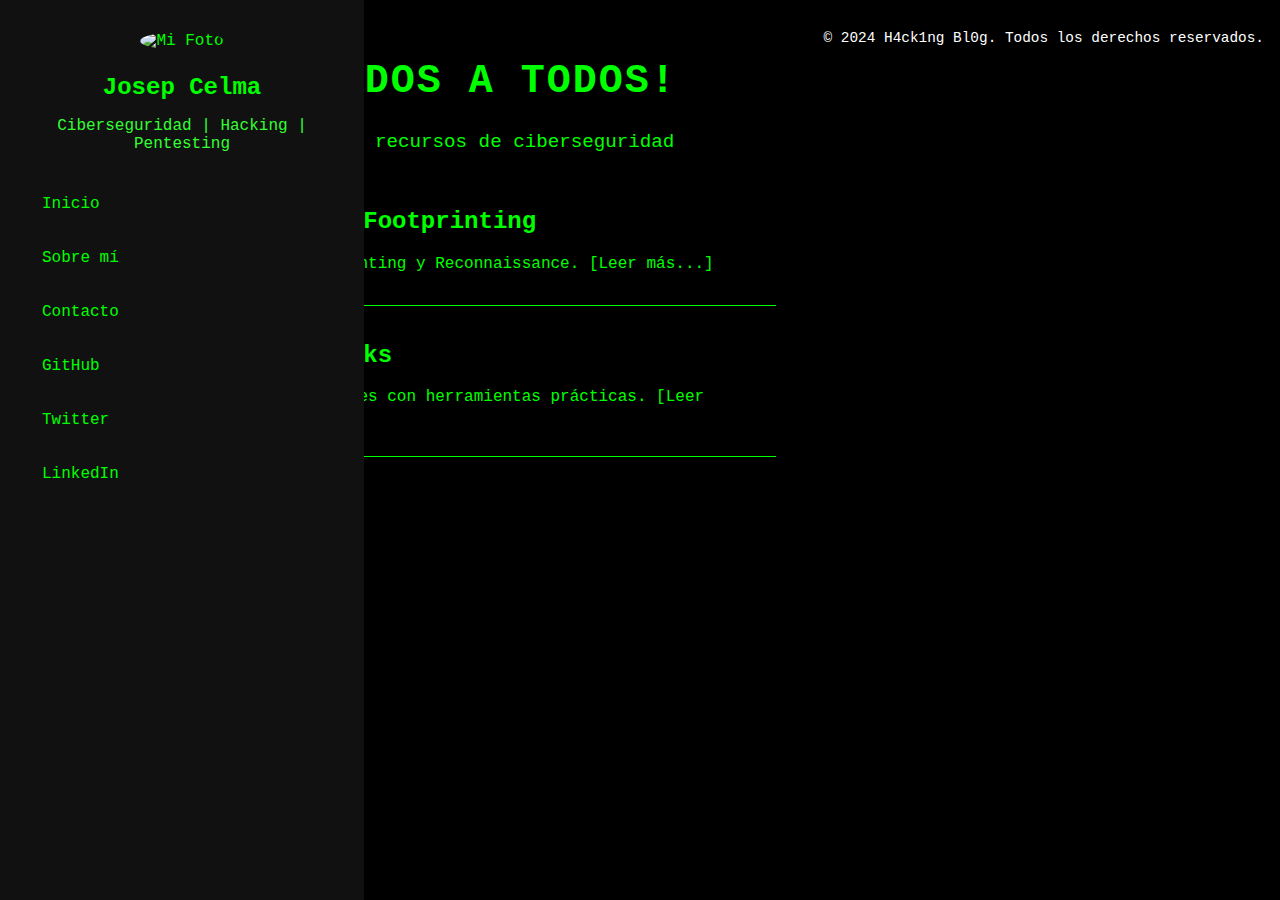
==== index.html @ 47f795d1 "Update index.html" ====
<!DOCTYPE html>
<html lang="es">
<head>
  <meta charset="UTF-8">
  <meta name="viewport" content="width=device-width, initial-scale=1.0">
  <title>ThePenguin304</title>
  <link rel="stylesheet" href="styles.css">
</head>
<body>
  <!-- Barra lateral -->
  <aside class="sidebar">
    <div class="profile">
      <img src="https://avatars.githubusercontent.com/u/188049253?s=400&u=d5b148737635a0d5dadc3c817b465fbf1aa3ccfd&v=4" alt="Mi Foto" class="profile-img">
      <h2>Josep Celma</h2>
      <p>Ciberseguridad | Hacking | Pentesting</p>
    </div>
    <nav>
      <ul>
        <li><a href="index.html">Inicio</a></li>
        <li><a href="#about">Sobre mí</a></li>
        <li><a href="#contact">Contacto</a></li>
        <li><a href="https://github.com/tu-github" target="_blank">GitHub</a></li>
        <li><a href="https://twitter.com/tu-twitter" target="_blank">Twitter</a></li>
        <li><a href="https://linkedin.com/in/tu-linkedin" target="_blank">LinkedIn</a></li>
      </ul>
    </nav>
  </aside>

  <!-- Contenido principal -->
  <main class="content">
    <header>
      <h1 class="typing-effect">¡Bienvenidos a todos!</h1>
      <p>Apuntes, Write-ups y recursos de ciberseguridad</p>
    </header>

    <section class="posts">
      <article>
        <h2><a href="posts/post1.html">Post 1: Introducción a Footprinting</a></h2>
        <p>Aprende los fundamentos de Footprinting y Reconnaissance. [Leer más...]</p>
      </article>
      <article>
        <h2><a href="posts/post2.html">Post 2: Scanning Networks</a></h2>
        <p>Guía completa sobre escaneo de redes con herramientas prácticas. [Leer más...]</p>
      </article>
    </section>
  </main>

  <!-- Pie de página -->
  <footer>
    <p>&copy; 2024 H4ck1ng Bl0g. Todos los derechos reservados.</p>
  </footer>
</body>
</html>
---- styles.css ----
/* General */
body {
  font-family: "Courier New", Courier, monospace;
  margin: 0;
  padding: 0;
  background-color: #000; /* Fondo negro */
  color: #0f0; /* Texto verde tipo hacking */
  display: flex; /* Crea un diseño de dos columnas */
  min-height: 100vh; /* Asegura que el cuerpo ocupe toda la altura de la ventana */
}

/* Barra lateral */
.sidebar {
  width: 300px; /* Ancho de la barra lateral */
  background-color: #111; /* Fondo oscuro */
  padding: 2rem;
  position: fixed; /* Fija la barra lateral */
  top: 0;
  left: 0;
  height: 100%; /* Ocupar toda la altura de la ventana */
  color: #0f0; /* Texto verde */
  overflow-y: auto; /* Scroll si el contenido es muy largo */
}

.profile {
  text-align: center;
  margin-bottom: 2rem;
}

.profile-img {
  width: 120px;
  height: 120px;
  border-radius: 50%;
  margin-bottom: 1rem;
}

.profile h2 {
  margin: 0.5rem 0;
  font-size: 1.5rem;
}

.profile p {
  font-size: 1rem;
  color: #33ff33;
}

.sidebar nav ul {
  list-style-type: none;
  padding: 0;
}

.sidebar nav ul li {
  margin: 1rem 0;
}

.sidebar nav ul li a {
  color: #0f0;
  text-decoration: none;
  display: block;
  padding: 10px;
  border-radius: 4px;
}

.sidebar nav ul li a:hover {
  background-color: #33ff33;
  color: #000;
}

/* Contenedor principal (contenido + pie de página) */
.main-content {
  margin-left: 300px; /* Deja espacio para la barra lateral */
  flex: 1; /* Ocupa todo el espacio restante */
  display: flex;
  flex-direction: column; /* Apila el contenido principal y el pie de página */
  min-height: 100vh; /* Asegura que ocupe toda la altura */
  box-sizing: border-box; /* Asegura que el padding no afecte el ancho */
}

/* Contenido principal */
.content {
  flex: 1; /* Ocupa todo el espacio disponible antes del pie de página */
  padding: 2rem;
}

header {
  text-align: center;
}

header h1 {
  font-size: 2.5rem;
  text-transform: uppercase;
  letter-spacing: 2px;
}

header p {
  margin-top: 1rem;
  font-size: 1.2rem;
}

.posts article {
  border-bottom: 1px solid #0f0;
  padding: 1rem 0;
}

.posts article h2 a {
  text-decoration: none;
  color: #0f0;
}

.posts article h2 a:hover {
  color: #33ff33;
}

/* Pie de página */
footer {
  text-align: center;
  padding: 1rem;
  background: #000; /* Fondo negro */
  color: #fff; /* Texto blanco */
  font-size: 0.9rem;
}
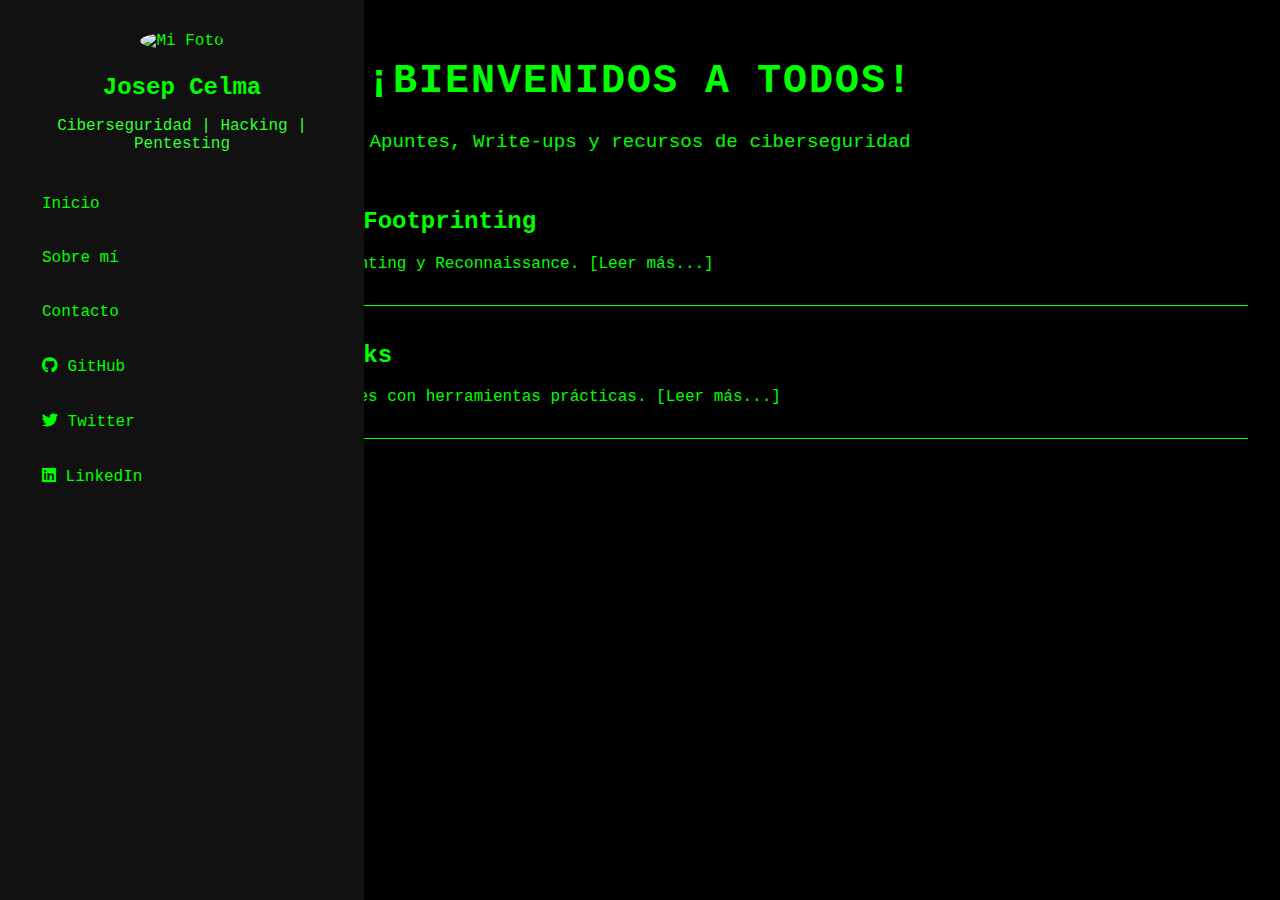
==== commit 1fd65a24: "Update index.html" ====
--- a/index.html
+++ b/index.html
@@ -5,6 +5,7 @@
   <meta name="viewport" content="width=device-width, initial-scale=1.0">
   <title>ThePenguin304</title>
   <link rel="stylesheet" href="styles.css">
+  <link rel="stylesheet" href="https://cdnjs.cloudflare.com/ajax/libs/font-awesome/6.5.0/css/all.min.css">
 </head>
 <body>
   <!-- Barra lateral -->
@@ -19,9 +20,11 @@
         <li><a href="index.html">Inicio</a></li>
         <li><a href="#about">Sobre mí</a></li>
         <li><a href="#contact">Contacto</a></li>
-        <li><a href="https://github.com/tu-github" target="_blank">GitHub</a></li>
-        <li><a href="https://twitter.com/tu-twitter" target="_blank">Twitter</a></li>
-        <li><a href="https://linkedin.com/in/tu-linkedin" target="_blank">LinkedIn</a></li>
+        <li><a href="https://github.com/tu-github" target="_blank"><i class="fab fa-github"></i> GitHub</a></li>
+        <li><a href="https://twitter.com/tu-twitter" target="_blank"><i class="fab fa-twitter"></i> Twitter</a></li>
+        <li><a href="https://linkedin.com/in/tu-linkedin" target="_blank"><i class="fab fa-linkedin"></i> LinkedIn</a></li>
+  </ul>
+
       </ul>
     </nav>
   </aside>
@@ -45,11 +48,4 @@
     </section>
   </main>
 
-  <!-- Pie de página -->
-  <footer>
-    <p>&copy; 2024 H4ck1ng Bl0g. Todos los derechos reservados.</p>
-  </footer>
-</body>
-</html>
 
-
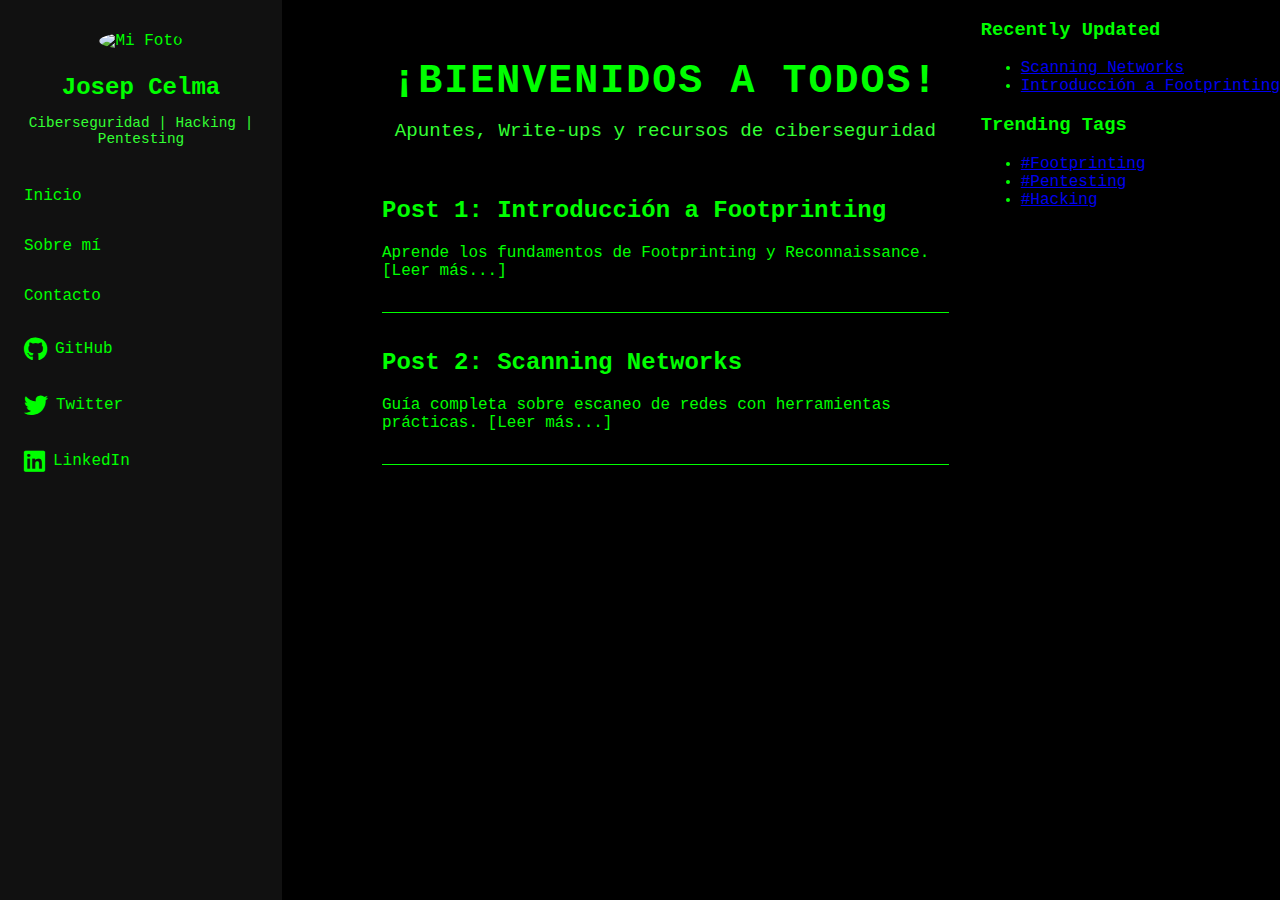
==== commit 8713ea61: "Update index.html" ====
--- a/index.html
+++ b/index.html
@@ -20,7 +20,7 @@
         <li><a href="index.html">Inicio</a></li>
         <li><a href="#about">Sobre mí</a></li>
         <li><a href="#contact">Contacto</a></li>
-        <li><a href="https://github.com/tu-github" target="_blank"><i class="fab fa-github"></i> GitHub</a></li>
+        <li><a href="https://github.com/ThePenguin304" target="_blank"><i class="fab fa-github"></i> GitHub</a></li>
         <li><a href="https://twitter.com/tu-twitter" target="_blank"><i class="fab fa-twitter"></i> Twitter</a></li>
         <li><a href="https://linkedin.com/in/tu-linkedin" target="_blank"><i class="fab fa-linkedin"></i> LinkedIn</a></li>
   </ul>
@@ -48,4 +48,21 @@
     </section>
   </main>
 
-
+ <!-- Barra lateral derecha -->
+  <aside class="sidebar-right">
+    <section>
+      <h3>Recently Updated</h3>
+      <ul>
+        <li><a href="posts/post2.html">Scanning Networks</a></li>
+        <li><a href="posts/post1.html">Introducción a Footprinting</a></li>
+      </ul>
+    </section>
+    <section>
+      <h3>Trending Tags</h3>
+      <ul class="tags">
+        <li><a href="#footprinting">#Footprinting</a></li>
+        <li><a href="#pentesting">#Pentesting</a></li>
+        <li><a href="#hacking">#Hacking</a></li>
+      </ul>
+    </section>
+  </aside>
--- a/styles.css
+++ b/styles.css
@@ -3,22 +3,22 @@
   font-family: "Courier New", Courier, monospace;
   margin: 0;
   padding: 0;
+  display: flex;
   background-color: #000; /* Fondo negro */
   color: #0f0; /* Texto verde tipo hacking */
-  display: flex; /* Crea un diseño de dos columnas */
   min-height: 100vh; /* Asegura que el cuerpo ocupe toda la altura de la ventana */
 }
 
 /* Barra lateral */
 .sidebar {
-  width: 300px; /* Ancho de la barra lateral */
+  width: 250px;
   background-color: #111; /* Fondo oscuro */
-  padding: 2rem;
+  color: #0f0; /* Texto verde */
+  padding: 2rem 1rem;
   position: fixed; /* Fija la barra lateral */
   top: 0;
   left: 0;
-  height: 100%; /* Ocupar toda la altura de la ventana */
-  color: #0f0; /* Texto verde */
+  height: 100%; /* Ocupa toda la altura */
   overflow-y: auto; /* Scroll si el contenido es muy largo */
 }
 
@@ -28,8 +28,8 @@
 }
 
 .profile-img {
-  width: 120px;
-  height: 120px;
+  width: 100px;
+  height: 100px;
   border-radius: 50%;
   margin-bottom: 1rem;
 }
@@ -40,7 +40,7 @@
 }
 
 .profile p {
-  font-size: 1rem;
+  font-size: 0.9rem;
   color: #33ff33;
 }
 
@@ -54,11 +54,17 @@
 }
 
 .sidebar nav ul li a {
+  display: flex;
+  align-items: center;
+  gap: 0.5rem; /* Espacio entre el ícono y el texto */
   color: #0f0;
   text-decoration: none;
-  display: block;
-  padding: 10px;
+  padding: 0.5rem;
   border-radius: 4px;
+}
+
+.sidebar nav ul li a i {
+  font-size: 1.5rem; /* Tamaño del ícono */
 }
 
 .sidebar nav ul li a:hover {
@@ -66,22 +72,16 @@
   color: #000;
 }
 
-/* Contenedor principal (contenido + pie de página) */
-.main-content {
-  margin-left: 300px; /* Deja espacio para la barra lateral */
+/* Contenedor principal */
+.content {
+  margin-left: 350px; /* Espacio para la barra lateral */
+  padding: 2rem;
   flex: 1; /* Ocupa todo el espacio restante */
   display: flex;
-  flex-direction: column; /* Apila el contenido principal y el pie de página */
-  min-height: 100vh; /* Asegura que ocupe toda la altura */
-  box-sizing: border-box; /* Asegura que el padding no afecte el ancho */
+  flex-direction: column; /* Asegura que el contenido y el pie se organicen verticalmente */
 }
 
-/* Contenido principal */
-.content {
-  flex: 1; /* Ocupa todo el espacio disponible antes del pie de página */
-  padding: 2rem;
-}
-
+/* Cabecera */
 header {
   text-align: center;
 }
@@ -90,13 +90,16 @@
   font-size: 2.5rem;
   text-transform: uppercase;
   letter-spacing: 2px;
+  margin-bottom: 1rem;
 }
 
 header p {
-  margin-top: 1rem;
+  margin-top: 0.5rem;
   font-size: 1.2rem;
+  color: #33ff33;
 }
 
+/* Posts */
 .posts article {
   border-bottom: 1px solid #0f0;
   padding: 1rem 0;
@@ -111,11 +114,3 @@
   color: #33ff33;
 }
 
-/* Pie de página */
-footer {
-  text-align: center;
-  padding: 1rem;
-  background: #000; /* Fondo negro */
-  color: #fff; /* Texto blanco */
-  font-size: 0.9rem;
-}
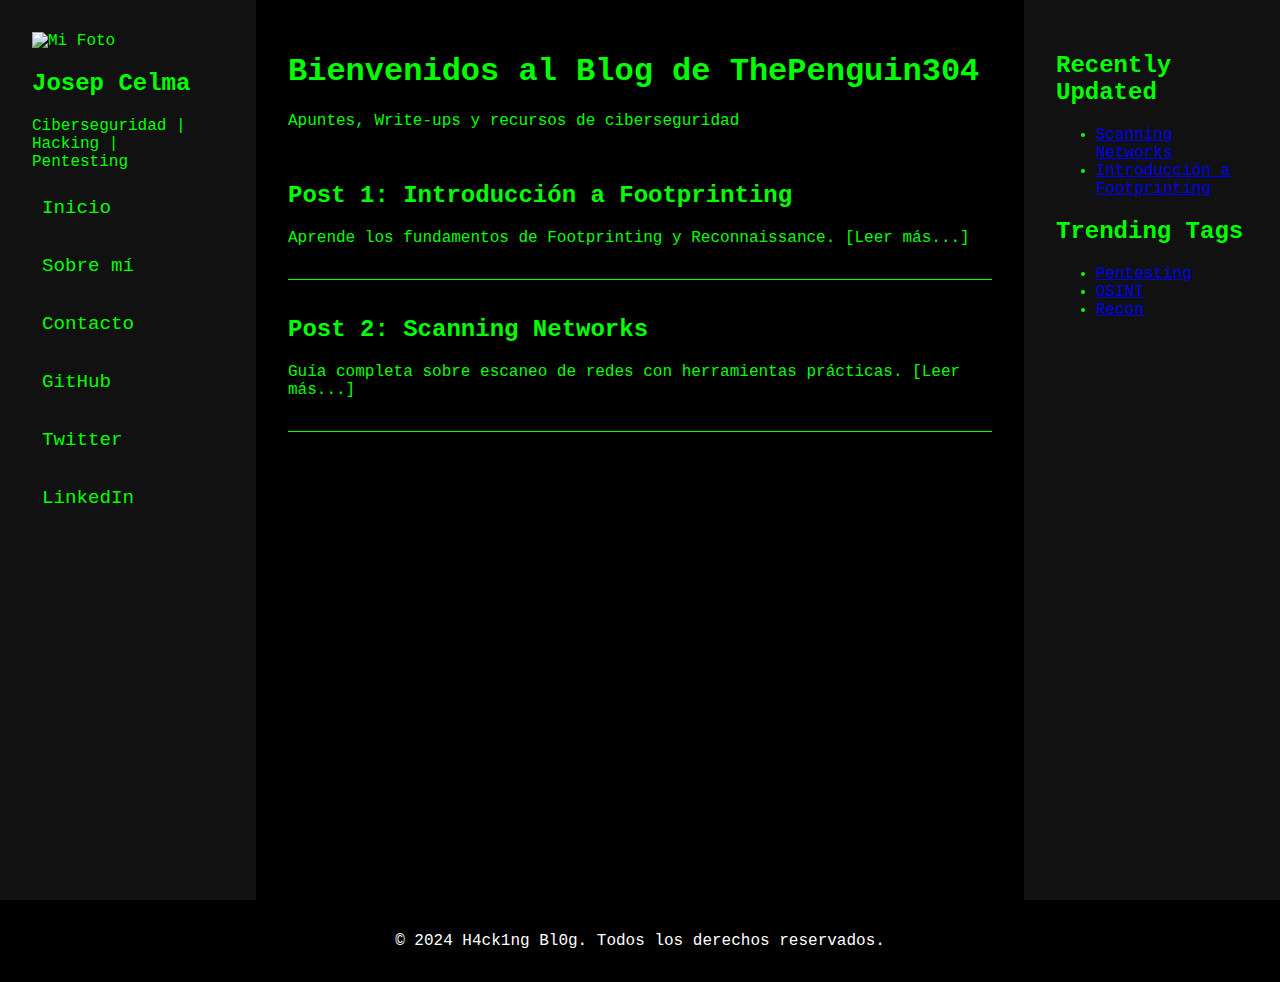
==== commit 80904723: "Update index.html" ====
--- a/index.html
+++ b/index.html
@@ -5,10 +5,9 @@
   <meta name="viewport" content="width=device-width, initial-scale=1.0">
   <title>ThePenguin304</title>
   <link rel="stylesheet" href="styles.css">
-  <link rel="stylesheet" href="https://cdnjs.cloudflare.com/ajax/libs/font-awesome/6.5.0/css/all.min.css">
 </head>
 <body>
-  <!-- Barra lateral -->
+  <!-- Barra lateral izquierda -->
   <aside class="sidebar">
     <div class="profile">
       <img src="https://avatars.githubusercontent.com/u/188049253?s=400&u=d5b148737635a0d5dadc3c817b465fbf1aa3ccfd&v=4" alt="Mi Foto" class="profile-img">
@@ -20,11 +19,9 @@
         <li><a href="index.html">Inicio</a></li>
         <li><a href="#about">Sobre mí</a></li>
         <li><a href="#contact">Contacto</a></li>
-        <li><a href="https://github.com/ThePenguin304" target="_blank"><i class="fab fa-github"></i> GitHub</a></li>
-        <li><a href="https://twitter.com/tu-twitter" target="_blank"><i class="fab fa-twitter"></i> Twitter</a></li>
-        <li><a href="https://linkedin.com/in/tu-linkedin" target="_blank"><i class="fab fa-linkedin"></i> LinkedIn</a></li>
-  </ul>
-
+        <li><a href="https://github.com/tu-github" target="_blank">GitHub</a></li>
+        <li><a href="https://twitter.com/tu-twitter" target="_blank">Twitter</a></li>
+        <li><a href="https://linkedin.com/in/tu-linkedin" target="_blank">LinkedIn</a></li>
       </ul>
     </nav>
   </aside>
@@ -32,10 +29,9 @@
   <!-- Contenido principal -->
   <main class="content">
     <header>
-      <h1 class="typing-effect">¡Bienvenidos a todos!</h1>
+      <h1 class="typing-effect">Bienvenidos al Blog de ThePenguin304</h1>
       <p>Apuntes, Write-ups y recursos de ciberseguridad</p>
     </header>
-
     <section class="posts">
       <article>
         <h2><a href="posts/post1.html">Post 1: Introducción a Footprinting</a></h2>
@@ -48,21 +44,24 @@
     </section>
   </main>
 
- <!-- Barra lateral derecha -->
+  <!-- Barra lateral derecha -->
   <aside class="sidebar-right">
-    <section>
-      <h3>Recently Updated</h3>
-      <ul>
-        <li><a href="posts/post2.html">Scanning Networks</a></li>
-        <li><a href="posts/post1.html">Introducción a Footprinting</a></li>
-      </ul>
-    </section>
-    <section>
-      <h3>Trending Tags</h3>
-      <ul class="tags">
-        <li><a href="#footprinting">#Footprinting</a></li>
-        <li><a href="#pentesting">#Pentesting</a></li>
-        <li><a href="#hacking">#Hacking</a></li>
-      </ul>
-    </section>
+    <h2>Recently Updated</h2>
+    <ul>
+      <li><a href="posts/post2.html">Scanning Networks</a></li>
+      <li><a href="posts/post1.html">Introducción a Footprinting</a></li>
+    </ul>
+    <h2>Trending Tags</h2>
+    <ul>
+      <li><a href="#pentesting">Pentesting</a></li>
+      <li><a href="#osint">OSINT</a></li>
+      <li><a href="#recon">Recon</a></li>
+    </ul>
   </aside>
+
+  <!-- Pie de página -->
+  <footer>
+    <p>&copy; 2024 H4ck1ng Bl0g. Todos los derechos reservados.</p>
+  </footer>
+</body>
+</html>
--- a/styles.css
+++ b/styles.css
@@ -3,47 +3,41 @@
   font-family: "Courier New", Courier, monospace;
   margin: 0;
   padding: 0;
-  display: flex;
   background-color: #000; /* Fondo negro */
   color: #0f0; /* Texto verde tipo hacking */
-  min-height: 100vh; /* Asegura que el cuerpo ocupe toda la altura de la ventana */
+  display: grid; /* Usamos Grid Layout */
+  grid-template-columns: 20% 60% 20%; /* Definimos proporciones de las columnas */
+  grid-template-rows: auto; /* Las filas se ajustan automáticamente */
+  height: 100vh; /* Altura completa de la ventana */
+  box-sizing: border-box;
 }
 
-/* Barra lateral */
+/* Barra lateral izquierda */
 .sidebar {
-  width: 250px;
   background-color: #111; /* Fondo oscuro */
-  color: #0f0; /* Texto verde */
-  padding: 2rem 1rem;
-  position: fixed; /* Fija la barra lateral */
-  top: 0;
-  left: 0;
-  height: 100%; /* Ocupa toda la altura */
-  overflow-y: auto; /* Scroll si el contenido es muy largo */
+  padding: 2rem;
+  overflow-y: auto; /* Scroll si el contenido es largo */
+  height: 100vh;
+  box-sizing: border-box; /* Incluye el padding dentro del ancho */
 }
 
-.profile {
-  text-align: center;
-  margin-bottom: 2rem;
+/* Contenido principal */
+.content {
+  padding: 2rem;
+  box-sizing: border-box; /* Asegura que el padding no altere el ancho */
+  overflow-y: auto;
 }
 
-.profile-img {
-  width: 100px;
-  height: 100px;
-  border-radius: 50%;
-  margin-bottom: 1rem;
+/* Barra lateral derecha */
+.sidebar-right {
+  background-color: #111; /* Fondo oscuro */
+  padding: 2rem;
+  overflow-y: auto;
+  height: 100vh;
+  box-sizing: border-box;
 }
 
-.profile h2 {
-  margin: 0.5rem 0;
-  font-size: 1.5rem;
-}
-
-.profile p {
-  font-size: 0.9rem;
-  color: #33ff33;
-}
-
+/* Navegación dentro de la barra izquierda */
 .sidebar nav ul {
   list-style-type: none;
   padding: 0;
@@ -54,17 +48,12 @@
 }
 
 .sidebar nav ul li a {
-  display: flex;
-  align-items: center;
-  gap: 0.5rem; /* Espacio entre el ícono y el texto */
   color: #0f0;
   text-decoration: none;
-  padding: 0.5rem;
+  font-size: 1.2rem; /* Tamaño de fuente más grande */
+  padding: 10px;
+  display: block;
   border-radius: 4px;
-}
-
-.sidebar nav ul li a i {
-  font-size: 1.5rem; /* Tamaño del ícono */
 }
 
 .sidebar nav ul li a:hover {
@@ -72,34 +61,7 @@
   color: #000;
 }
 
-/* Contenedor principal */
-.content {
-  margin-left: 350px; /* Espacio para la barra lateral */
-  padding: 2rem;
-  flex: 1; /* Ocupa todo el espacio restante */
-  display: flex;
-  flex-direction: column; /* Asegura que el contenido y el pie se organicen verticalmente */
-}
-
-/* Cabecera */
-header {
-  text-align: center;
-}
-
-header h1 {
-  font-size: 2.5rem;
-  text-transform: uppercase;
-  letter-spacing: 2px;
-  margin-bottom: 1rem;
-}
-
-header p {
-  margin-top: 0.5rem;
-  font-size: 1.2rem;
-  color: #33ff33;
-}
-
-/* Posts */
+/* Posts en el contenido principal */
 .posts article {
   border-bottom: 1px solid #0f0;
   padding: 1rem 0;
@@ -114,3 +76,12 @@
   color: #33ff33;
 }
 
+/* Pie de página */
+footer {
+  text-align: center;
+  padding: 1rem;
+  background: #000;
+  color: #fff;
+  grid-column: span 3; /* Ocupa las tres columnas del grid */
+}
+
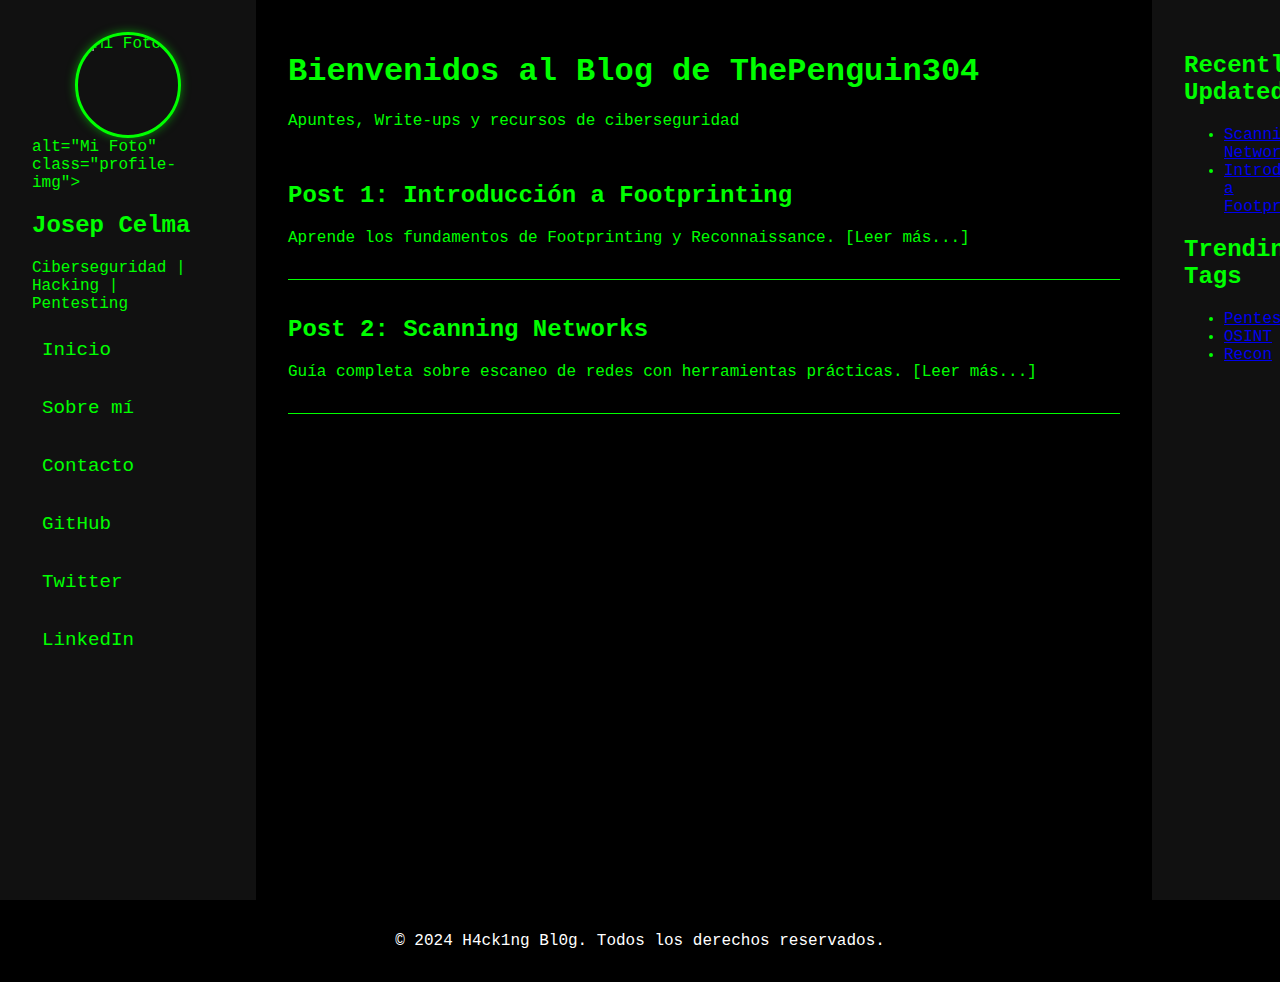
==== commit 58345a67: "Update index.html" ====
--- a/index.html
+++ b/index.html
@@ -11,6 +11,8 @@
   <aside class="sidebar">
     <div class="profile">
       <img src="https://avatars.githubusercontent.com/u/188049253?s=400&u=d5b148737635a0d5dadc3c817b465fbf1aa3ccfd&v=4" alt="Mi Foto" class="profile-img">
+           alt="Mi Foto" 
+           class="profile-img">      
       <h2>Josep Celma</h2>
       <p>Ciberseguridad | Hacking | Pentesting</p>
     </div>
--- a/styles.css
+++ b/styles.css
@@ -6,7 +6,7 @@
   background-color: #000; /* Fondo negro */
   color: #0f0; /* Texto verde tipo hacking */
   display: grid; /* Usamos Grid Layout */
-  grid-template-columns: 20% 60% 20%; /* Definimos proporciones de las columnas */
+  grid-template-columns: 20% 70% 10%; /* Definimos proporciones de las columnas */
   grid-template-rows: auto; /* Las filas se ajustan automáticamente */
   height: 100vh; /* Altura completa de la ventana */
   box-sizing: border-box;
@@ -35,6 +35,16 @@
   overflow-y: auto;
   height: 100vh;
   box-sizing: border-box;
+}
+
+.profile-img {
+  width: 100px; /* Tamaño más pequeño (ajusta según tu preferencia) */
+  height: 100px; /* Mantén las dimensiones iguales para que sea un círculo */
+  border-radius: 50%; /* Esto crea el efecto circular */
+  display: block;
+  margin: 0 auto; /* Centra la imagen horizontalmente */
+  border: 3px solid #0f0; /* Opcional: Añade un borde verde */
+  box-shadow: 0 0 10px rgba(0, 255, 0, 0.5); /* Opcional: Efecto de sombra */
 }
 
 /* Navegación dentro de la barra izquierda */
@@ -84,4 +94,3 @@
   color: #fff;
   grid-column: span 3; /* Ocupa las tres columnas del grid */
 }
-
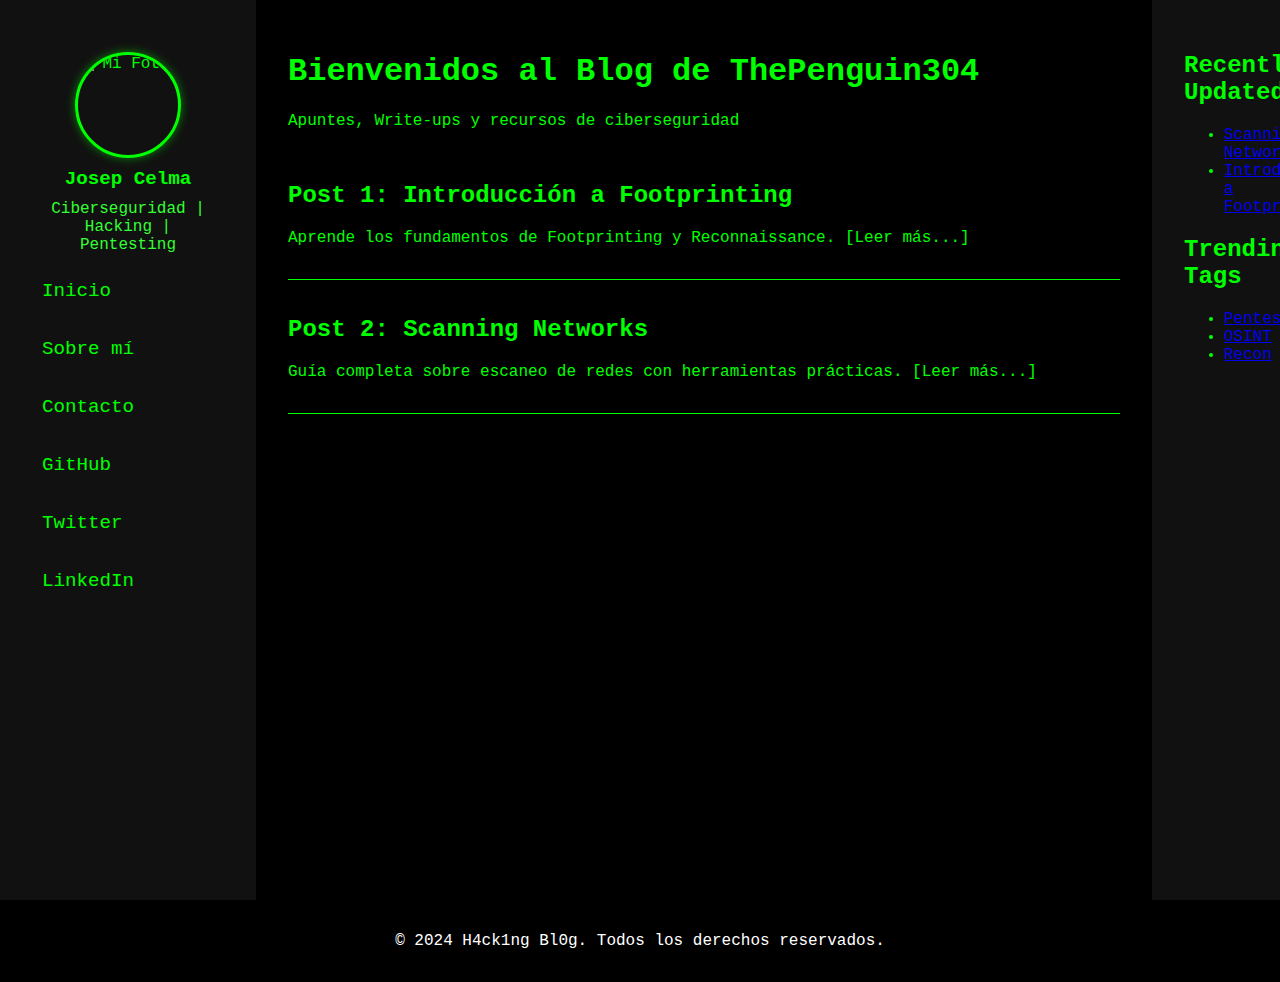
==== commit e5574844: "Update index.html" ====
--- a/index.html
+++ b/index.html
@@ -10,7 +10,7 @@
   <!-- Barra lateral izquierda -->
   <aside class="sidebar">
     <div class="profile">
-      <img src="https://avatars.githubusercontent.com/u/188049253?s=400&u=d5b148737635a0d5dadc3c817b465fbf1aa3ccfd&v=4" alt="Mi Foto" class="profile-img">
+      <img src="https://avatars.githubusercontent.com/u/188049253?s=400&u=d5b148737635a0d5dadc3c817b465fbf1aa3ccfd&v=4" alt="Mi Foto" class="profile-img"
            alt="Mi Foto" 
            class="profile-img">      
       <h2>Josep Celma</h2>
--- a/styles.css
+++ b/styles.css
@@ -47,6 +47,23 @@
   box-shadow: 0 0 10px rgba(0, 255, 0, 0.5); /* Opcional: Efecto de sombra */
 }
 
+.profile {
+  text-align: center; /* Centra horizontalmente el contenido */
+  margin-top: 20px; /* Ajusta el espacio superior si lo necesitas */
+}
+
+.profile h2 {
+  margin: 10px 0; /* Espaciado superior e inferior para el nombre */
+  font-size: 1.2rem; /* Ajusta el tamaño del texto */
+  color: #0f0; /* Mantiene el color verde */
+}
+
+.profile p {
+  font-size: 1rem; /* Ajusta el tamaño del texto para la descripción */
+  color: #33ff33; /* Color verde más suave */
+  margin: 0; /* Elimina márgenes extra */
+}
+
 /* Navegación dentro de la barra izquierda */
 .sidebar nav ul {
   list-style-type: none;
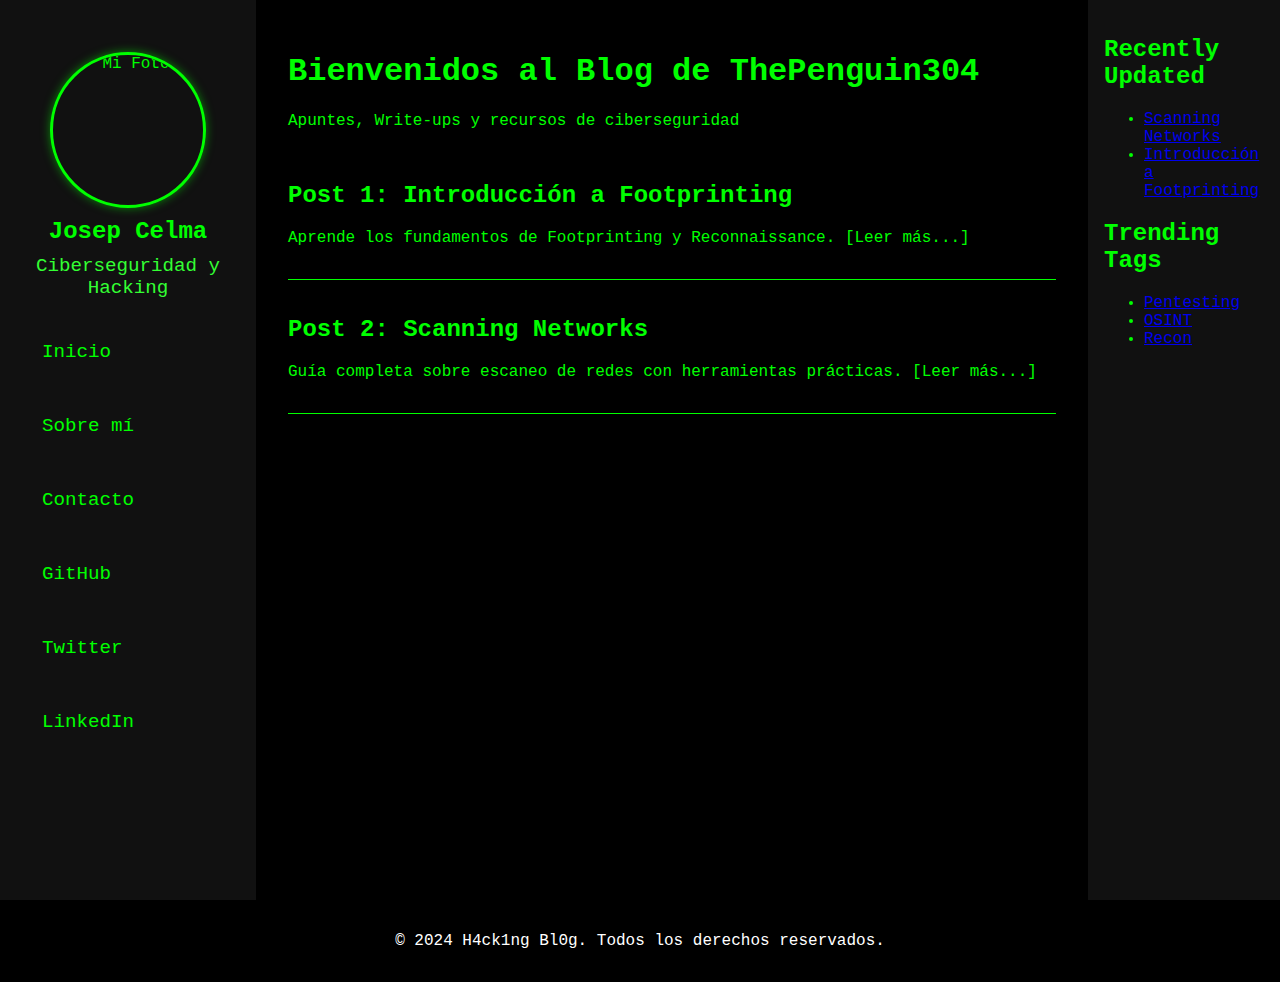
==== commit 84f2a298: "Update index.html" ====
--- a/index.html
+++ b/index.html
@@ -10,11 +10,11 @@
   <!-- Barra lateral izquierda -->
   <aside class="sidebar">
     <div class="profile">
-      <img src="https://avatars.githubusercontent.com/u/188049253?s=400&u=d5b148737635a0d5dadc3c817b465fbf1aa3ccfd&v=4" alt="Mi Foto" class="profile-img"
+      <img src="https://avatars.githubusercontent.com/u/188049253?s=400&u=d5b148737635a0d5dadc3c817b465fbf1aa3ccfd&v=4" 
            alt="Mi Foto" 
-           class="profile-img">      
+           class="profile-img">   
       <h2>Josep Celma</h2>
-      <p>Ciberseguridad | Hacking | Pentesting</p>
+      <p>Ciberseguridad y Hacking</p>
     </div>
     <nav>
       <ul>
--- a/styles.css
+++ b/styles.css
@@ -6,7 +6,7 @@
   background-color: #000; /* Fondo negro */
   color: #0f0; /* Texto verde tipo hacking */
   display: grid; /* Usamos Grid Layout */
-  grid-template-columns: 20% 70% 10%; /* Definimos proporciones de las columnas */
+  grid-template-columns: 20% 65% 15%; /* Definimos proporciones de las columnas */
   grid-template-rows: auto; /* Las filas se ajustan automáticamente */
   height: 100vh; /* Altura completa de la ventana */
   box-sizing: border-box;
@@ -31,15 +31,15 @@
 /* Barra lateral derecha */
 .sidebar-right {
   background-color: #111; /* Fondo oscuro */
-  padding: 2rem;
+  padding: 1rem;
   overflow-y: auto;
   height: 100vh;
   box-sizing: border-box;
 }
 
 .profile-img {
-  width: 100px; /* Tamaño más pequeño (ajusta según tu preferencia) */
-  height: 100px; /* Mantén las dimensiones iguales para que sea un círculo */
+  width: 150px; /* Tamaño más pequeño (ajusta según tu preferencia) */
+  height: 150px; /* Mantén las dimensiones iguales para que sea un círculo */
   border-radius: 50%; /* Esto crea el efecto circular */
   display: block;
   margin: 0 auto; /* Centra la imagen horizontalmente */
@@ -54,12 +54,12 @@
 
 .profile h2 {
   margin: 10px 0; /* Espaciado superior e inferior para el nombre */
-  font-size: 1.2rem; /* Ajusta el tamaño del texto */
+  font-size: 1.5rem; /* Ajusta el tamaño del texto */
   color: #0f0; /* Mantiene el color verde */
 }
 
 .profile p {
-  font-size: 1rem; /* Ajusta el tamaño del texto para la descripción */
+  font-size: 1.2rem; /* Ajusta el tamaño del texto para la descripción */
   color: #33ff33; /* Color verde más suave */
   margin: 0; /* Elimina márgenes extra */
 }
@@ -71,7 +71,7 @@
 }
 
 .sidebar nav ul li {
-  margin: 1rem 0;
+  margin: 2rem 0;
 }
 
 .sidebar nav ul li a {
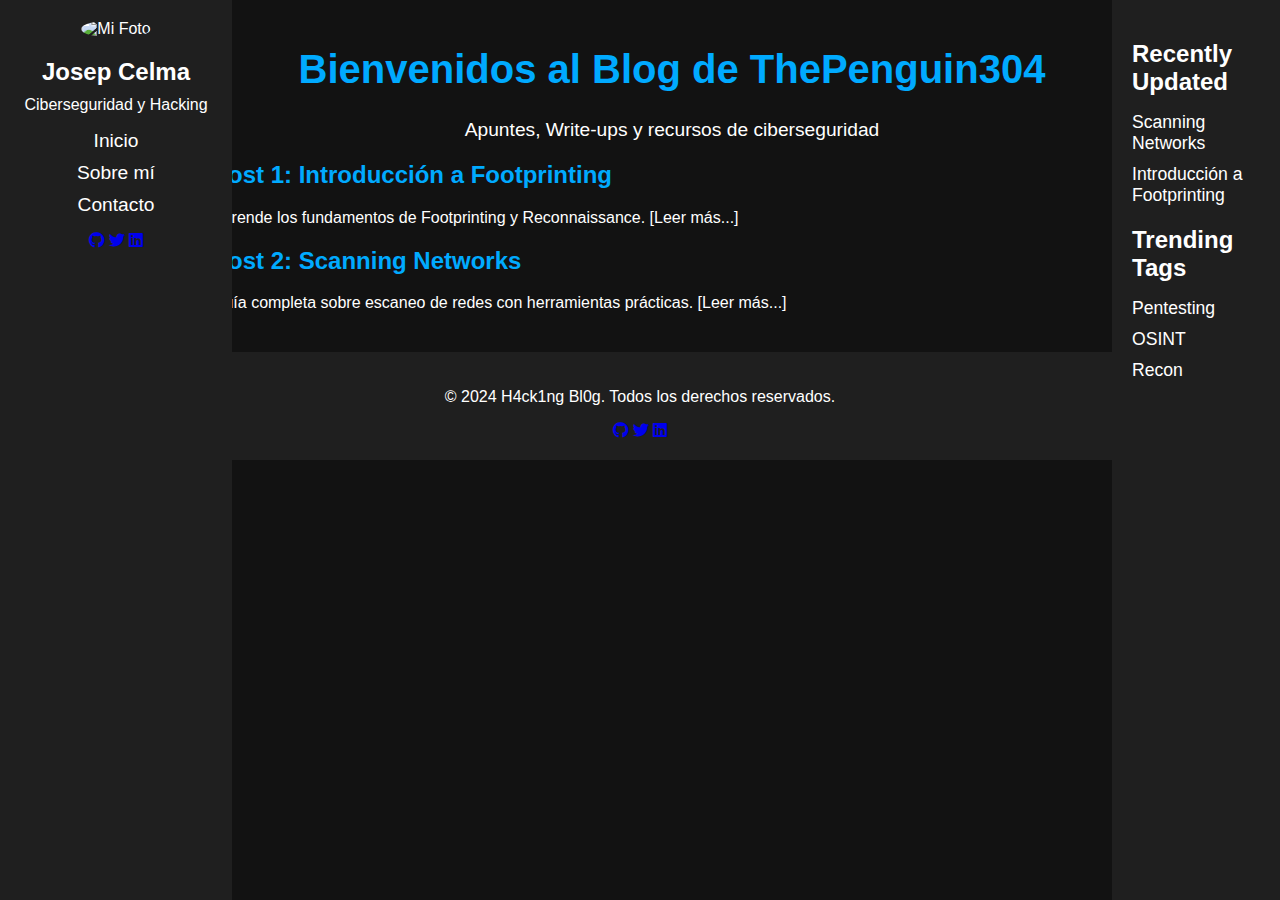
==== commit 847ab2f8: "Update index.html" ====
--- a/index.html
+++ b/index.html
@@ -5,6 +5,8 @@
   <meta name="viewport" content="width=device-width, initial-scale=1.0">
   <title>ThePenguin304</title>
   <link rel="stylesheet" href="styles.css">
+  <!-- Agregamos FontAwesome para los iconos -->
+  <link rel="stylesheet" href="https://cdnjs.cloudflare.com/ajax/libs/font-awesome/6.0.0-beta3/css/all.min.css">
 </head>
 <body>
   <!-- Barra lateral izquierda -->
@@ -21,11 +23,14 @@
         <li><a href="index.html">Inicio</a></li>
         <li><a href="#about">Sobre mí</a></li>
         <li><a href="#contact">Contacto</a></li>
-        <li><a href="https://github.com/tu-github" target="_blank">GitHub</a></li>
-        <li><a href="https://twitter.com/tu-twitter" target="_blank">Twitter</a></li>
-        <li><a href="https://linkedin.com/in/tu-linkedin" target="_blank">LinkedIn</a></li>
       </ul>
     </nav>
+    <!-- Iconos de redes sociales -->
+    <div class="social-icons">
+      <a href="https://github.com/tu-github" target="_blank"><i class="fab fa-github"></i></a>
+      <a href="https://twitter.com/tu-twitter" target="_blank"><i class="fab fa-twitter"></i></a>
+      <a href="https://linkedin.com/in/tu-linkedin" target="_blank"><i class="fab fa-linkedin"></i></a>
+    </div>
   </aside>
 
   <!-- Contenido principal -->
@@ -64,6 +69,12 @@
   <!-- Pie de página -->
   <footer>
     <p>&copy; 2024 H4ck1ng Bl0g. Todos los derechos reservados.</p>
+    <!-- También iconos aquí si los prefieres en el pie -->
+    <div class="social-icons">
+      <a href="https://github.com/tu-github" target="_blank"><i class="fab fa-github"></i></a>
+      <a href="https://twitter.com/tu-twitter" target="_blank"><i class="fab fa-twitter"></i></a>
+      <a href="https://linkedin.com/in/tu-linkedin" target="_blank"><i class="fab fa-linkedin"></i></a>
+    </div>
   </footer>
 </body>
 </html>
--- a/styles.css
+++ b/styles.css
@@ -1,113 +1,139 @@
-/* General */
+/* Estilos generales */
 body {
-  font-family: "Courier New", Courier, monospace;
+  font-family: Arial, sans-serif;
+  background-color: #121212;
+  color: white;
   margin: 0;
   padding: 0;
-  background-color: #000; /* Fondo negro */
-  color: #0f0; /* Texto verde tipo hacking */
-  display: grid; /* Usamos Grid Layout */
-  grid-template-columns: 20% 65% 15%; /* Definimos proporciones de las columnas */
-  grid-template-rows: auto; /* Las filas se ajustan automáticamente */
-  height: 100vh; /* Altura completa de la ventana */
-  box-sizing: border-box;
 }
 
 /* Barra lateral izquierda */
 .sidebar {
-  background-color: #111; /* Fondo oscuro */
-  padding: 2rem;
-  overflow-y: auto; /* Scroll si el contenido es largo */
-  height: 100vh;
-  box-sizing: border-box; /* Incluye el padding dentro del ancho */
+  position: fixed;
+  top: 0;
+  left: 0;
+  width: 15%;
+  height: 100%;
+  background-color: #1f1f1f;
+  padding: 20px;
+  color: white;
+  text-align: center;
+}
+
+.sidebar .profile img {
+  width: 100px;
+  height: 100px;
+  border-radius: 50%;
+  margin-bottom: 10px;
+}
+
+.sidebar h2, .sidebar p {
+  margin: 10px 0;
+}
+
+.sidebar nav ul {
+  list-style: none;
+  padding: 0;
+}
+
+.sidebar nav ul li {
+  margin: 10px 0;
+}
+
+.sidebar nav ul li a {
+  text-decoration: none;
+  color: white;
+  font-size: 1.2em;
+  transition: background-color 0.3s;
+}
+
+.sidebar nav ul li a:hover {
+  background-color: #00aaff;
+  padding: 5px;
+  border-radius: 5px;
 }
 
 /* Contenido principal */
 .content {
-  padding: 2rem;
-  box-sizing: border-box; /* Asegura que el padding no altere el ancho */
-  overflow-y: auto;
+  margin-left: 15%;
+  margin-right: 10%;
+  padding: 20px;
+}
+
+.content header {
+  text-align: center;
+  margin-bottom: 20px;
+}
+
+.content h1 {
+  font-size: 2.5em;
+  color: #00aaff;
+}
+
+.content p {
+  font-size: 1.2em;
+  color: white;
+}
+
+.posts article {
+  margin-bottom: 20px;
+}
+
+.posts article h2 {
+  font-size: 1.5em;
+  color: #00aaff;
+}
+
+.posts article a {
+  text-decoration: none;
+  color: #00aaff;
+}
+
+.posts article p {
+  font-size: 1em;
+  color: white;
 }
 
 /* Barra lateral derecha */
 .sidebar-right {
-  background-color: #111; /* Fondo oscuro */
-  padding: 1rem;
-  overflow-y: auto;
-  height: 100vh;
-  box-sizing: border-box;
+  position: fixed;
+  top: 0;
+  right: 0;
+  width: 10%;
+  height: 100%;
+  background-color: #1f1f1f;
+  padding: 20px;
+  color: white;
 }
 
-.profile-img {
-  width: 150px; /* Tamaño más pequeño (ajusta según tu preferencia) */
-  height: 150px; /* Mantén las dimensiones iguales para que sea un círculo */
-  border-radius: 50%; /* Esto crea el efecto circular */
-  display: block;
-  margin: 0 auto; /* Centra la imagen horizontalmente */
-  border: 3px solid #0f0; /* Opcional: Añade un borde verde */
-  box-shadow: 0 0 10px rgba(0, 255, 0, 0.5); /* Opcional: Efecto de sombra */
+.sidebar-right h2 {
+  font-size: 1.5em;
+  margin-bottom: 10px;
 }
 
-.profile {
-  text-align: center; /* Centra horizontalmente el contenido */
-  margin-top: 20px; /* Ajusta el espacio superior si lo necesitas */
-}
-
-.profile h2 {
-  margin: 10px 0; /* Espaciado superior e inferior para el nombre */
-  font-size: 1.5rem; /* Ajusta el tamaño del texto */
-  color: #0f0; /* Mantiene el color verde */
-}
-
-.profile p {
-  font-size: 1.2rem; /* Ajusta el tamaño del texto para la descripción */
-  color: #33ff33; /* Color verde más suave */
-  margin: 0; /* Elimina márgenes extra */
-}
-
-/* Navegación dentro de la barra izquierda */
-.sidebar nav ul {
-  list-style-type: none;
+.sidebar-right ul {
+  list-style: none;
   padding: 0;
 }
 
-.sidebar nav ul li {
-  margin: 2rem 0;
+.sidebar-right ul li {
+  margin-bottom: 10px;
 }
 
-.sidebar nav ul li a {
-  color: #0f0;
+.sidebar-right ul li a {
   text-decoration: none;
-  font-size: 1.2rem; /* Tamaño de fuente más grande */
-  padding: 10px;
-  display: block;
-  border-radius: 4px;
+  color: white;
+  font-size: 1.1em;
 }
 
-.sidebar nav ul li a:hover {
-  background-color: #33ff33;
-  color: #000;
-}
-
-/* Posts en el contenido principal */
-.posts article {
-  border-bottom: 1px solid #0f0;
-  padding: 1rem 0;
-}
-
-.posts article h2 a {
-  text-decoration: none;
-  color: #0f0;
-}
-
-.posts article h2 a:hover {
-  color: #33ff33;
+.sidebar-right ul li a:hover {
+  color: #00aaff;
 }
 
 /* Pie de página */
 footer {
   text-align: center;
-  padding: 1rem;
-  background: #000;
-  color: #fff;
-  grid-column: span 3; /* Ocupa las tres columnas del grid */
+  padding: 20px;
+  background-color: #1f1f1f;
+  color: white;
 }
